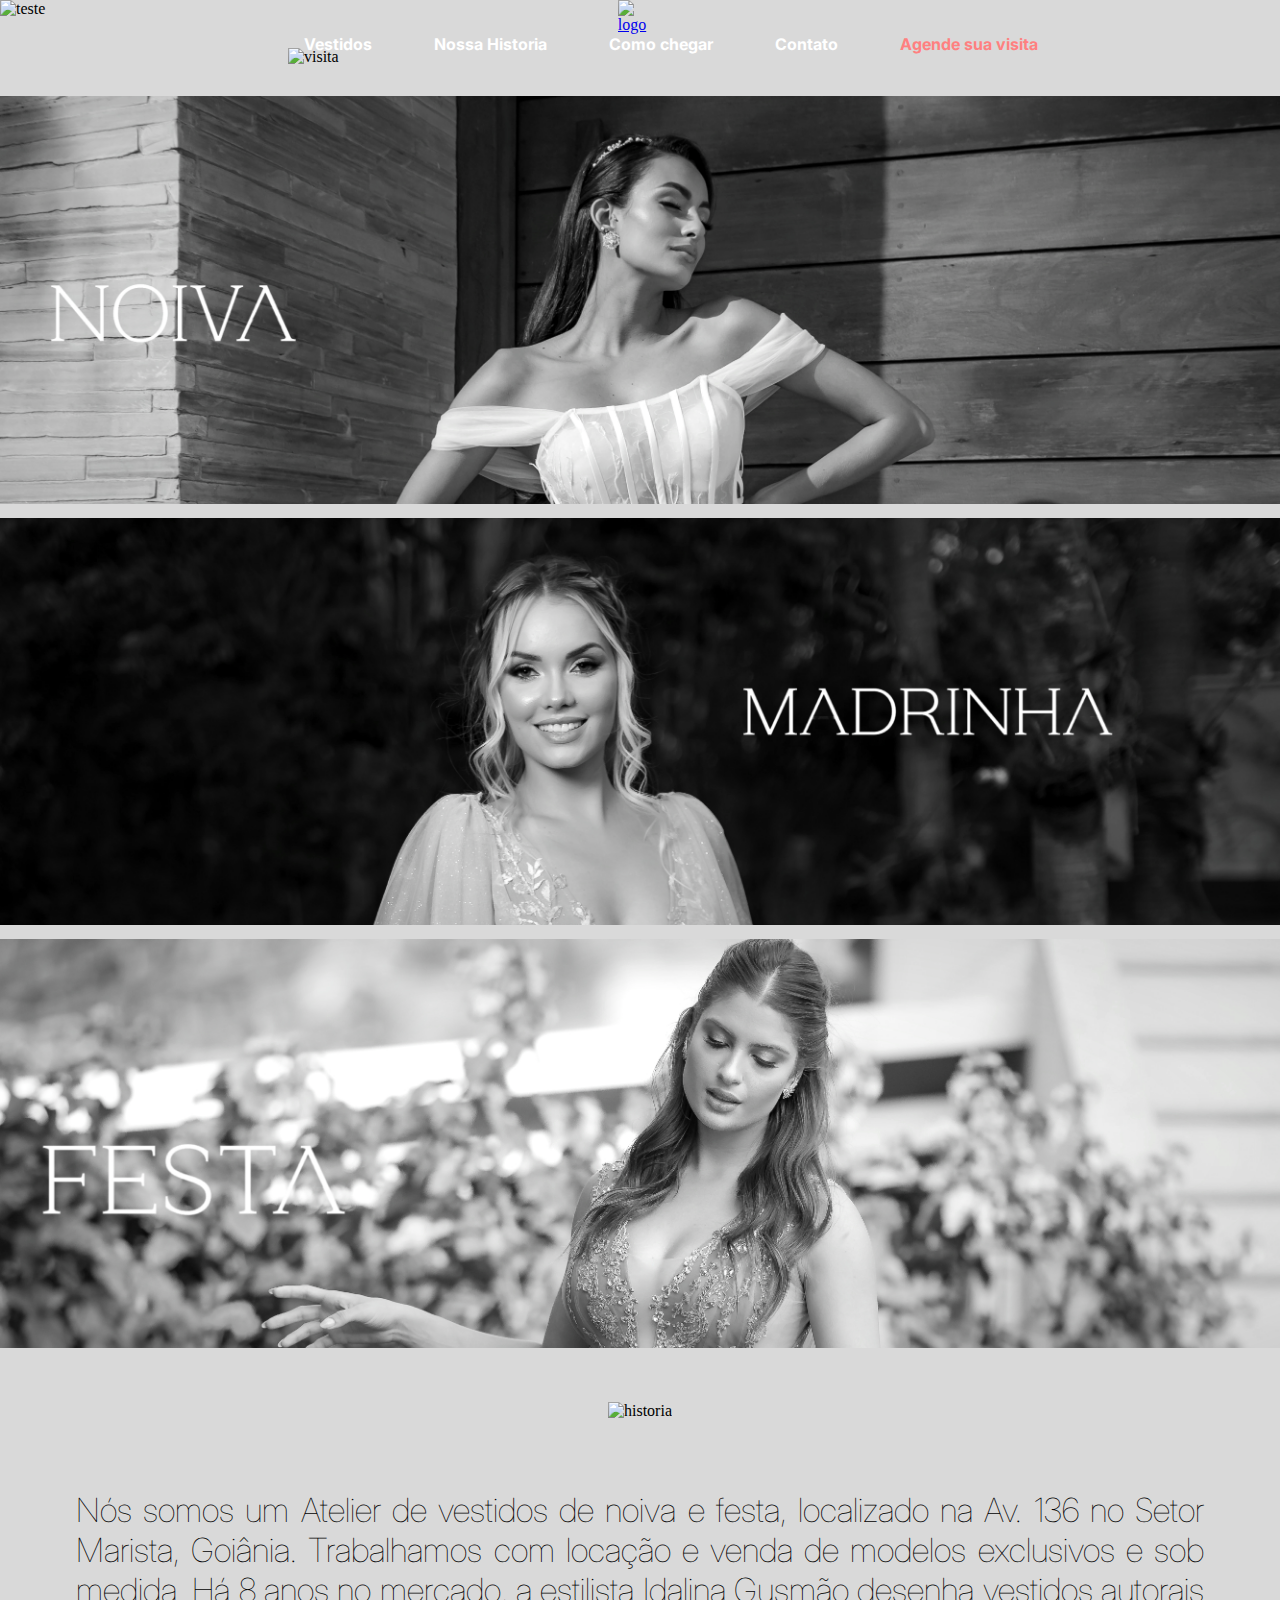
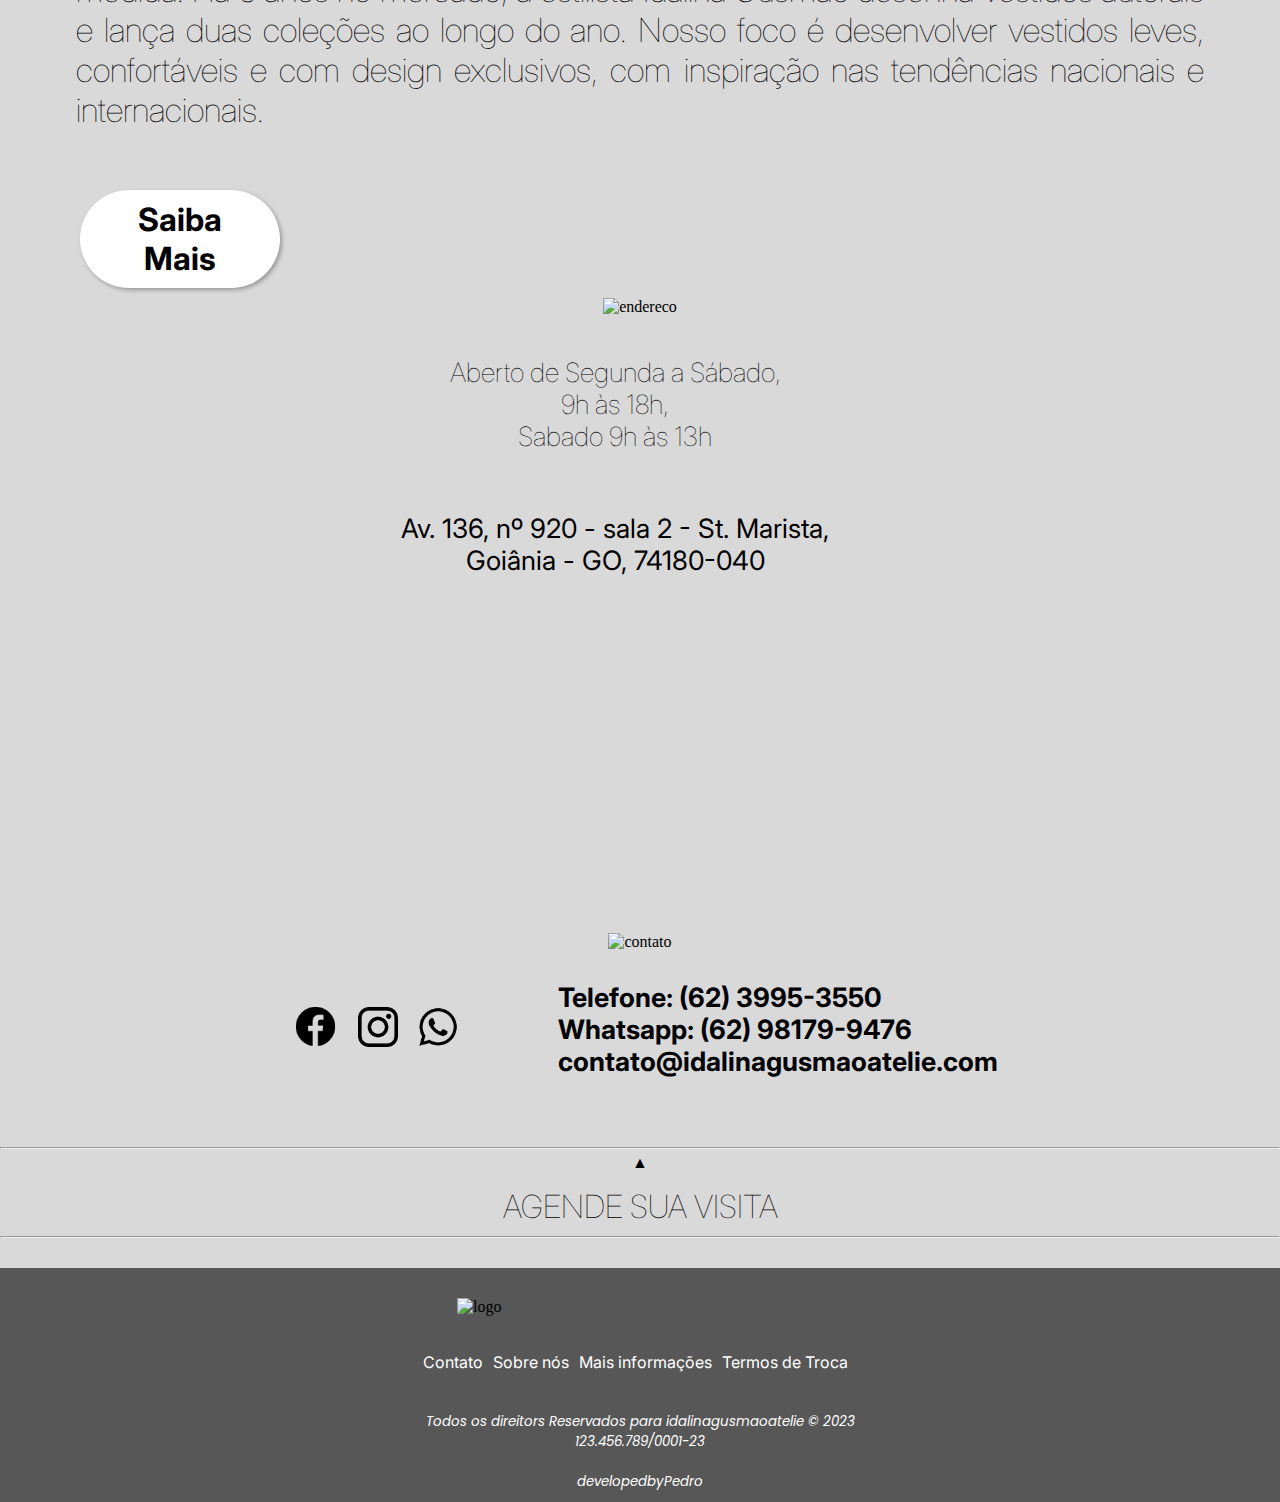
==== index.html @ 59a1d62b "1.0" ====
<!DOCTYPE html>
<html lang="en">
<head>
    <meta charset="UTF-8">
    <meta http-equiv="X-UA-Compatible" content="IE=edge">
    <meta name="viewport" content="width=device-width, initial-scale=1.0">
    <title>Idalina Gusmão</title>
    <link rel="stylesheet" href="./Css/style.css">
    <link rel="stylesheet" href="./Css/@media.css">
    <link rel="website icon" type='png' href="./Midia/logo-final.png">
    <link rel="preconnect" href="https://fonts.googleapis.com">
    <link rel="preconnect" href="https://fonts.gstatic.com" crossorigin>
    <link href="https://fonts.googleapis.com/css2?family=Inter:wght@100;200;300&display=swap" rel="stylesheet">
    <link rel="preconnect" href="https://fonts.googleapis.com">
    <link rel="preconnect" href="https://fonts.gstatic.com" crossorigin>
    <link href="https://fonts.googleapis.com/css2?family=Poppins:wght@200&display=swap" rel="stylesheet">
</head>
<body>
    <header>
        <div class="logo">
            <a href="./index.html"><img src="https://firebasestorage.googleapis.com/v0/b/landigpage---mariana.appspot.com/o/Logo%20png%20.png?alt=media&token=64ac3ed8-053e-4aa8-b858-3b36298d6cd7" alt="logo"></a>
        </div>

        <ul class="itens-header">
            <li><a href="#sec-noiva">Vestidos</a></li>
            <li><a href="#nossa-historia">Nossa Historia</a></li>
            <li><a href="#como-chegar">Como chegar</a></li>
            <li><a href="#contato">Contato</a></li>
            <li><a href="./Pages/Contato/contato.html" id="vermelho">Agende sua visita</a></li>
        </ul>
    </header>

    <section class="img-h1">
        <img src="https://firebasestorage.googleapis.com/v0/b/mari-4cfa4.appspot.com/o/capa1%20(1).JPG?alt=media&token=ae46974e-e9ce-49a2-8555-4214a57f11f6" alt="teste">
    </section>

    <section class="sec-2" id="sec-noiva">
        <img src="https://firebasestorage.googleapis.com/v0/b/landigpage---mariana.appspot.com/o/Agende%20sua%20visita%20.png?alt=media&token=8d0a3915-f864-47c2-ab5f-2f12e7dbf3a6" alt="visita">
    </section>

    <section class="sec-noiva" >
        <a href="./Pages/Noiva/noiva.html"><img src="./Midia/noivateste (1).jpg" id="id-noiva" class = 'img-noiva' alt="noiva"></a>
    </section>
    
    <section class="sec-madrinha">
        <a href="./Pages/Madrinha-Festa/madrinha-festa.html"><img src="./Midia/madrinhateste1.0.jpg" alt="madrinha"></a>
    </section>

    <section class="sec-festa">
        <a href="./Pages/Sob_Medida/sob_medida.html"><img src="./Midia/festateste1.0.jpg" alt="festa"></a>
    </section>

    
    <div class="img-nossa-hist">
        <img src="https://firebasestorage.googleapis.com/v0/b/landigpage---mariana.appspot.com/o/Nossa%20historia.png?alt=media&token=50d4d179-d5a1-401f-8b73-000112bda9fb" alt="historia">
    </div>

    <section class="sec-historia" id="nossa-historia">

        <h1 id="h1-historia">
            Nós somos um Atelier de vestidos de noiva e festa, localizado na Av. 136 no Setor Marista, Goiânia. Trabalhamos com locação e venda de modelos exclusivos e sob medida. Há 8 anos no mercado, a estilista Idalina Gusmão desenha vestidos autorais e lança duas coleções ao longo do ano. Nosso foco é desenvolver vestidos leves, confortáveis e com design exclusivos, com inspiração nas tendências nacionais e internacionais. 
        </h1>

        <div class="btn-teste">
            <a href="./Pages/Historia/historia.html"><h1 id="btn-saibamais">Saiba Mais</h1></a>
        </div>
    </section>
    
    <div class="sec-enderecoimg">
        <img src="https://firebasestorage.googleapis.com/v0/b/landigpage---mariana.appspot.com/o/endere%C3%A7o.png?alt=media&token=e4b16124-6b33-4825-8465-735061131159" alt="endereco">
    </div>

    <section class="sec-endereco" id="como-chegar">    
        <h1>
            Aberto de Segunda a Sábado, <br>
                    9h às 18h, <br>
                    Sabado 9h às 13h
        </h1>

        <div id="sec-bold-endereco">    
            <h1>
                Av. 136, nº 920 - sala 2 - St. Marista,<br> Goiânia - GO, 74180-040 <br>
            </h1>
        </div>

        <iframe src="https://www.google.com/maps/embed?pb=!1m18!1m12!1m3!1d3821.5851851578705!2d-49.2547226!3d-16.6976287!2m3!1f0!2f0!3f0!3m2!1i1024!2i768!4f13.1!3m3!1m2!1s0x935ef1121e0916c9%3A0xbcfdcfbf75eb95b1!2sAv.%20136%2C%20920%20-%20St.%20Sul%2C%20Goi%C3%A2nia%20-%20GO%2C%2074175-120!5e0!3m2!1spt-BR!2sbr!4v1682913715840!5m2!1spt-BR!2sbr" width="90%" height="250" style="border:0;" allowfullscreen="" loading="lazy" referrerpolicy="no-referrer-when-downgrade"></iframe>
        
    </section>

    <div class="img-contato">
        <img src="https://firebasestorage.googleapis.com/v0/b/landigpage---mariana.appspot.com/o/Contato%20.png?alt=media&token=4f8ce444-503f-4c36-9576-263f1bed1537" alt="contato">
    </div>

    <section class="sec-contato" id="contato">    
        <div class="rede-social">
          <a href="https://www.facebook.com/profile.php?id=100067113795160"><img src="./Midia/face.png" alt="facebook" id="face"></a>
          <a href="https://www.instagram.com/idalinagusmaoatelier/"><img src="./Midia/instalogo.png" alt="instagram" id="insta"></a>
          <a href="https://api.whatsapp.com/send/?phone=5562983133550&text=Ol%C3%A1%2C+vim+pelo+link+do+Instagram+e+gostaria+de+informa%C3%A7%C3%B5es+&type=phone_number&app_absent=0"><img src="./Midia/zapzap.png" alt="zap" id="zap"></a>
        </div>

        <div class="h1-contato">
          <h1>
            Telefone: (62) 3995-3550 <br> 
            Whatsapp: (62) 98179-9476 <br>
            contato@idalinagusmaoatelie.com
          </h1>
        </div>
      </section>

    <section class="sec-2" id="visita-final-page">
        <!--<img src="./Midia/agende-sua-visita.png" alt="visita"> -->
    </section>

    <div id="divisao-footer">
        <hr>  
        <a href="./index.html"><span id="teste1">&#9650;</span></a>
        <a href="./Pages/Visita/visita.html"><h1 id="teste123">AGENDE SUA VISITA</h1></a>
        <hr>
    </div>
    
    <footer>
        <div class="img-footer">
            <img src="https://firebasestorage.googleapis.com/v0/b/landigpage---mariana.appspot.com/o/Logo%20png%20.png?alt=media&token=64ac3ed8-053e-4aa8-b858-3b36298d6cd7" id="logo-footer" alt="logo">
        </div>

        <div class="footer-info">
            <ul>
                <li><a href="#">Contato</a></li> <br>
                <li><a href="#">Sobre nós</a></li> <br>
                <li><a href="#">Mais informações</a></li> <br>
                <li><a href="#">Termos de Troca</a></li> <br>
            </ul>
        </div>

        <div class="developed">
            <p>Todos os direitors Reservados para idalinagusmaoatelie <span>&#169 2023</span> <br> 123.456.789/0001-23</p>
            <p>developedbyPedro</p>
        </div>

    </footer>

    <script src="app.js"></script>

</body>
</html>
---- Css/style.css ----
*{
    padding: 0;
    margin: 0;
    box-sizing: border-box;
  }
  
  .hide-on-scroll {
    display: block;
  }
  
  html {
    scroll-behavior: smooth;
  }
  
  body {
    position: relative; /* define posição relativa para o body */
    background-color: #D9D9D9;
  }
  
  header {
    position: absolute;
    top: 0;
    left: 0;
    right: 0;
  }
  
  header .itens-header {
    display: flex;
    flex-direction: row;
    flex-wrap: wrap;
    justify-content: center;
    align-items: center;
    width: 100%;
    max-width: 1200px; /* definindo a largura máxima */
    margin: 0 auto; /* centralizando horizontalmente */
  }
  
  header .itens-header li {
    padding-left: 50px;
    list-style: none;
  
  }
    
  header .itens-header li a {
    padding-left: 12px;
    text-decoration: none;
    font-size: 12pt;
    font-family: 'inter';
    font-weight: bold;
    color: white;
    transition: 1s ease-in-out;
  }
  
  header .itens-header li a:hover{ 
    font-size: 13pt;
    position: relative;
  }
  
  header .itens-header li #vermelho{
    color: #FF8080;
  }
  
  header .logo img{ 
    max-width: 85%;
  }
  
  header .logo,
  header .itens-header {
    display: flex;
    justify-content: center;
    align-items: center;
  }
  
  .img-h1{ 
      display: flex;
      flex-direction: column;
      justify-content: center;
  }
  
  .img-h1 img{
    max-width: 100%;
  }
  
  .sec-2 { 
    padding: 30px 0px 30px 0px;
    display: flex;
    justify-content: center;
  }
  
  .sec-2 img{
      width: 55%;
  }
  
  .sec-noiva{ 
      display: flex;
      justify-content: center;
  }
  
  .sec-noiva img{ 
      width: 100%;    
  }
  
  .sec-madrinha{ 
      display: flex;
      justify-content: center;
      align-items: center;
      flex-direction: column;
      padding-top: 10px;
  }
  
  .sec-madrinha img{ 
      width: 100%;
  }
  
  .sec-festa{
    display: flex;
    justify-content: center;
    padding-top: 10px;
  }
  
  .sec-festa img{ 
    width: 100%;
    
  }
  
  .linha-lateral {
    border: 5px solid black; 
    width: 100%; 
  }
  
  .sec-historia{ 
    padding: 10px;
  }
  
  .img-nossa-hist{ 
    display: flex;
    justify-content: center;
    padding-top: 50px;
  }
  
  .img-nossa-hist img{ 
    max-width: 55%;
  }
  
  .sec-historia #h1-historia{ 
    padding: 60px 66px;
    font-family: 'inter';
    font-weight: lighter;
    font-size: 25pt;
    color: black;
    text-align: justify;
  }
  
  .sec-historia .btn-teste { 
    padding-left: 70px;
  }
  
  .sec-historia .btn-teste #btn-saibamais{
    background-color: white;
    text-align: center;
    border-radius: 50px;
    padding: 10px 30px;
    box-shadow: 2px 2px 4px rgba(0, 0, 0, 0.3);
    transition: all 0.2s ease-in-out;
    width: 200px;
  }
  
  .sec-historia .btn-teste #btn-saibamais:hover {
    transform: translateY(-5px);
    box-shadow: 3px 3px 5px rgba(0, 0, 0, 0.5);
  }
  
  .sec-historia .btn-teste a{ 
    text-decoration: none;
    font-size: 12pt;
    color: black;
    font-family: 'inter';
    font-weight: bold;
  }
  
  .sec-endereco{ 
    padding-left: 100px;
  }
  
  .sec-enderecoimg { 
    display: flex;
    justify-content: center;
    align-items: center;
    padding-bottom: 30px;
  }
  
  .sec-enderecoimg img{ 
    max-width: 55%;
  }
  
  .sec-endereco h1{ 
    padding-top: 10px;
    padding-right: 150px;
    padding-bottom: 50px;
    font-family: 'inter';
    font-weight: lighter;
    font-size: 20pt;
    text-align: center;
  }
  
  .sec-endereco #sec-bold-endereco{ 
    padding-bottom: 5px;
    font-weight: bold;
  }
  
  .sec-endereco .sec-iframe{ 
    transform: translate(-50%, -50%);
    float: right;
    right: 100%;
    max-height: 100%;
    padding-bottom: 400px;
    display:flexbox;
  }
  
  .sec-contato {
    display: flex;
    justify-content: center;
    align-items: center;
    margin-top: 30px;
    margin-bottom: 5px;
    flex-wrap: wrap;
  }
  
  .img-contato{ 
    display: flex;
    justify-content: center;
    padding-top: 48px;
  }
  
  .img-contato img {
    max-width: 55%;
  }
  
  .rede-social{ 
    display: flex;
    flex-direction: row;
    justify-content: left;
    align-items: center;
    max-width: 40%;
    max-height: 50%;
  }
  
  .rede-social #insta { 
    max-width: 60px;
    max-height: 60px;
    padding-left: 20px;
  }
  
  .rede-social #zap { 
    max-width: 60px;
    max-height: 60px;
    padding-left: 20px;
  }
  
  .rede-social #face { 
    max-width: 65px;
    max-height: 65px;
    padding-left: 20px;
  }
  
  .h1-contato{ 
    padding-right: 10px;
    display: flex;
    justify-content: end;
  }
  
  .h1-contato h1{ 
    font-family: 'inter', regular;
    font-size: 20pt;
    padding-left: 100px;
  }
  
  .sec-2 #visita-final-page{ 
    padding-bottom: 30px;
  }
  
  #divisao-footer {
    padding: 5px 0px 30px 0px;
  }
  
  #divisao-footer hr{
    height: 2px;
    background-color: black;
  }
  
  #divisao-footer a{
    text-decoration: none;
    color: black;
  }
  
  #divisao-footer #teste1{
    display: flex;
    justify-content: center;
    padding: 5px 0px 5px 0px;
  }
  
  #teste123{ 
    padding: 10px 0px 10px 0px;
    font-family: 'inter';
    font-weight: lighter;
    text-align: center;
  }
  
  footer{ 
    background-color: #575757;
    width: 100%;
    height: 100%;
  }
  
  footer .img-footer{ 
    display: flex;
    flex-direction: row;
    justify-content: center;
    padding: 30px;
    max-height: 100%;
  }
  
  footer .img-footer img { 
    width: 30%;
    height: 30%;
  } 
  
  footer .footer-info ul {
    display: flex;
    flex-direction: row;
    padding: 6px 0px 30px 0px;
    justify-content: center;
    align-items: center;
  }
  
  footer .footer-info ul li{ 
    list-style: none;
    margin-right: 10px;
  }
  
  footer .footer-info ul li a{
    text-decoration: none;
    font-family: 'inter';
    color: white;
  }
  
  footer .developed p{ 
    font-family: 'poppins';
    font-size: 10pt;
    color: white;
    font-style: italic;
    text-align: center;
    padding: 10px 0px 10px;
  }
---- Css/@media.css ----
@media (max-device-width: 680px) {
    header .itens-header {
      flex-wrap: wrap;
      justify-content: center;
      align-items: center;
    }
  
    header .itens-header li {
      padding-left: 20px;
    }
  
    header .logo img {
      max-width: 70%;
    }
  
    .img-h1 img {
      max-width: 100%;
    }

    .sec-2 img {
      width: 80%;
    }
  
    .sec-noiva img {
      width: 100%;
    }
  
    .sec-madrinha img {
      width: 100%;
    }
  
    .sec-festa img {
      width: 100%;
    }
  
    .img-nossa-hist img {
      max-width: 80%;
    }
  
    .img-nossa-hist{ 
        padding-bottom: 5px;
    }

    .sec-historia #h1-historia {
      padding: 1px 20px 20px 10px;
      font-size: 14pt;
    }
  
    .sec-historia .btn-teste {
        max-width: 40%;
        max-height: 40%;;
        padding-left: 0px;
        display: flex;
        justify-content: center;
    }

    .sec-historia .btn-teste h1 { 
        font-size: 10pt;
    }
  
    .sec-historia .btn-teste #btn-saibamais {
      padding: 8px 20px;
      width: auto;
    }
  
    .sec-historia .btn-teste a {
      font-size: 10pt;
    }
  
    .sec-endereco {
      padding-left: 30px;
    }
  
    .sec-enderecoimg{ 
        padding-top: 20px;
    }

    .sec-enderecoimg img {
      max-width: 80%;
    }
  
    .sec-endereco h1 {
      padding-right: 30px;
      padding-bottom: 30px;
      font-size: 16pt;
    }
  
    .sec-endereco .sec-iframe {
      padding-bottom: 200px;
    }
  
    .img-contato img {
      max-width: 80%;
    }
  
    .rede-social {
      max-width: 100%;
      justify-content: center;
    }
  
    .h1-contato h1 {
      padding: 15px;
      font-size: 15pt;
    }
  
    #divisao-footer{ 
        padding-bottom: 30px;
    }

    .footer-info ul {
      padding: 6px 20px 30px 20px;
    }
  }
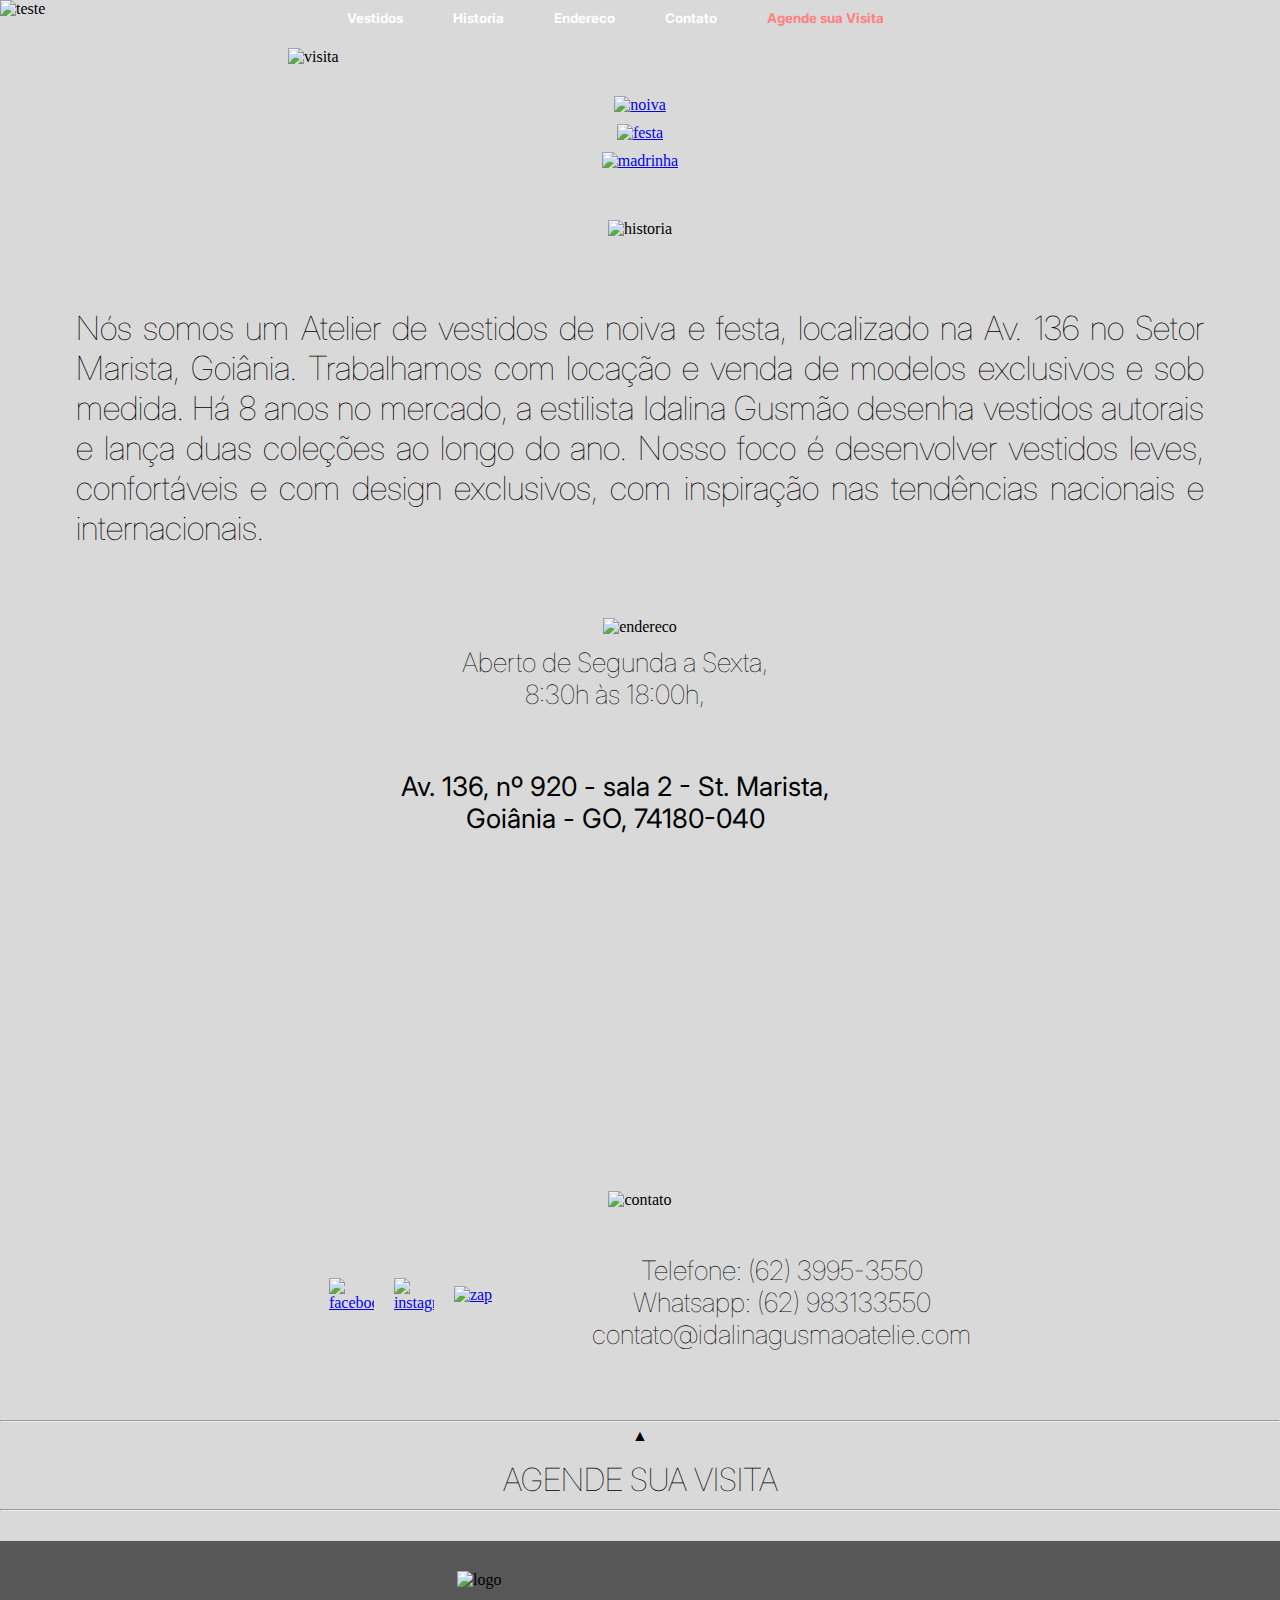
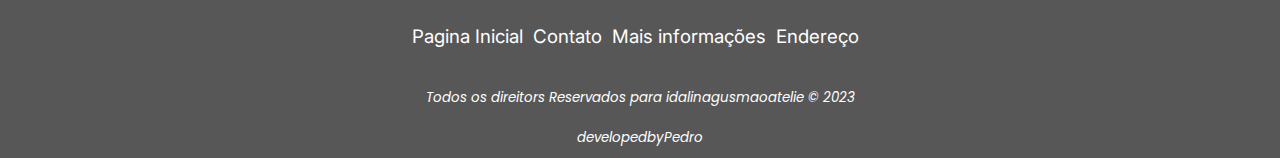
==== commit de7c3bec: "last-update" ====
--- a/index.html
+++ b/index.html
@@ -4,55 +4,71 @@
     <meta charset="UTF-8">
     <meta http-equiv="X-UA-Compatible" content="IE=edge">
     <meta name="viewport" content="width=device-width, initial-scale=1.0">
-    <title>Idalina Gusmão</title>
+    <title>Idalina Gusmão Atelier</title>
     <link rel="stylesheet" href="./Css/style.css">
     <link rel="stylesheet" href="./Css/@media.css">
-    <link rel="website icon" type='png' href="./Midia/logo-final.png">
+    <link rel="website icon" type='png' href="https://firebasestorage.googleapis.com/v0/b/landigpage---mariana.appspot.com/o/Capas%20final%2Flogo%20menor.png?alt=media&token=10419c27-1467-4185-9209-5f1d691a7d91">
     <link rel="preconnect" href="https://fonts.googleapis.com">
     <link rel="preconnect" href="https://fonts.gstatic.com" crossorigin>
     <link href="https://fonts.googleapis.com/css2?family=Inter:wght@100;200;300&display=swap" rel="stylesheet">
     <link rel="preconnect" href="https://fonts.googleapis.com">
     <link rel="preconnect" href="https://fonts.gstatic.com" crossorigin>
     <link href="https://fonts.googleapis.com/css2?family=Poppins:wght@200&display=swap" rel="stylesheet">
+    <script async src="https://www.googletagmanager.com/gtag/js?id=AW-11227749999">
+    </script>
+    <script>
+      window.dataLayer = window.dataLayer || [];
+      function gtag(){dataLayer.push(arguments);}
+      gtag('js', new Date());
+    
+      gtag('config', 'AW-11227749999');
+    </script>
 </head>
 <body>
     <header>
-        <div class="logo">
-            <a href="./index.html"><img src="https://firebasestorage.googleapis.com/v0/b/landigpage---mariana.appspot.com/o/Logo%20png%20.png?alt=media&token=64ac3ed8-053e-4aa8-b858-3b36298d6cd7" alt="logo"></a>
-        </div>
+        <nav id="nav">
+            <div id="btn-mobile">
+                <a href="#" id="btn-mb"><img src="https://idalinagusmaoatelier.com/imagens/import/importar/menu.png" loading="lazy" alt="img"></a>
+            </div>
 
-        <ul class="itens-header">
-            <li><a href="#sec-noiva">Vestidos</a></li>
-            <li><a href="#nossa-historia">Nossa Historia</a></li>
-            <li><a href="#como-chegar">Como chegar</a></li>
-            <li><a href="#contato">Contato</a></li>
-            <li><a href="./Pages/Contato/contato.html" id="vermelho">Agende sua visita</a></li>
-        </ul>
+            <div class="logo">
+                <img src="https://idalinagusmaoatelier.com/imagens/Page-final/Page-final/logo" loading="lazy"  alt="">
+            </div>
+
+            <div class="header-itens">
+                <ul id="menu" class="desaparecer">
+                    <a href="#sec-noiva" class="fechar"><li>Vestidos</li></a>
+                    <a href="#nossa-historia" class="fechar"><li>Historia</li></a>
+                    <a href="#como-chegar" class="fechar"><li>Endereco</li></a>
+                    <a href="#contato" class="fechar"><li>Contato</li></a>
+                    <a href="https://wa.me/5562983133550?text=Ol%C3%A1%2C+vim+direcionado+pelo+site+e+gostaria+de+informa%C3%A7%C3%B5es+sobre+os+vestidos%21%E2%9C%A8 " class="fechar" ><li id="vermelho">Agende sua Visita</li></a>
+                </ul>                
+            </div>
+        </nav>
     </header>
 
     <section class="img-h1">
-        <img src="https://firebasestorage.googleapis.com/v0/b/mari-4cfa4.appspot.com/o/capa1%20(1).JPG?alt=media&token=ae46974e-e9ce-49a2-8555-4214a57f11f6" alt="teste">
+        <img src="https://idalinagusmaoatelier.com/imagens/import/importar/capafinal.JPG" loading="lazy" alt="teste">
     </section>
 
     <section class="sec-2" id="sec-noiva">
-        <img src="https://firebasestorage.googleapis.com/v0/b/landigpage---mariana.appspot.com/o/Agende%20sua%20visita%20.png?alt=media&token=8d0a3915-f864-47c2-ab5f-2f12e7dbf3a6" alt="visita">
+        <img src="https://idalinagusmaoatelier.com/imagens/import/importar/horario.png" loading="lazy" alt="visita">
     </section>
 
     <section class="sec-noiva" >
-        <a href="./Pages/Noiva/noiva.html"><img src="./Midia/noivateste (1).jpg" id="id-noiva" class = 'img-noiva' alt="noiva"></a>
+        <a href="./Pages/Noiva/noiva.html"><img src="https://idalinagusmaoatelier.com/imagens/Page-final/Page-final/Noiva-final.png" loading="lazy" id="id-noiva" class = 'img-noiva' alt="noiva"></a>
     </section>
     
-    <section class="sec-madrinha">
-        <a href="./Pages/Madrinha-Festa/madrinha-festa.html"><img src="./Midia/madrinhateste1.0.jpg" alt="madrinha"></a>
+    <section class="sec-festa">
+        <a href="./Pages/Madrinha-Festa/madrinha-festa.html"><img src="https://idalinagusmaoatelier.com/imagens/Page-final/Page-final/Festa-final.png" loading="lazy" alt="festa"></a>
     </section>
 
-    <section class="sec-festa">
-        <a href="./Pages/Sob_Medida/sob_medida.html"><img src="./Midia/festateste1.0.jpg" alt="festa"></a>
+    <section class="sec-madrinha">
+        <a href="./Pages/Sob-Medida/sobmedida.html"><img src="https://idalinagusmaoatelier.com/imagens/Page-final/Page-final/Sobmedida-final1.png" loading="lazy" alt="madrinha"></a>
     </section>
-
     
     <div class="img-nossa-hist">
-        <img src="https://firebasestorage.googleapis.com/v0/b/landigpage---mariana.appspot.com/o/Nossa%20historia.png?alt=media&token=50d4d179-d5a1-401f-8b73-000112bda9fb" alt="historia">
+        <img src="https://idalinagusmaoatelier.com/imagens/import/importar/historia.png" loading="lazy" alt="historia">
     </div>
 
     <section class="sec-historia" id="nossa-historia">
@@ -60,21 +76,16 @@
         <h1 id="h1-historia">
             Nós somos um Atelier de vestidos de noiva e festa, localizado na Av. 136 no Setor Marista, Goiânia. Trabalhamos com locação e venda de modelos exclusivos e sob medida. Há 8 anos no mercado, a estilista Idalina Gusmão desenha vestidos autorais e lança duas coleções ao longo do ano. Nosso foco é desenvolver vestidos leves, confortáveis e com design exclusivos, com inspiração nas tendências nacionais e internacionais. 
         </h1>
-
-        <div class="btn-teste">
-            <a href="./Pages/Historia/historia.html"><h1 id="btn-saibamais">Saiba Mais</h1></a>
-        </div>
     </section>
     
     <div class="sec-enderecoimg">
-        <img src="https://firebasestorage.googleapis.com/v0/b/landigpage---mariana.appspot.com/o/endere%C3%A7o.png?alt=media&token=e4b16124-6b33-4825-8465-735061131159" alt="endereco">
+        <img src="https://idalinagusmaoatelier.com/imagens/import/importar/endereco.png" loading="lazy" alt="endereco">
     </div>
 
     <section class="sec-endereco" id="como-chegar">    
         <h1>
-            Aberto de Segunda a Sábado, <br>
-                    9h às 18h, <br>
-                    Sabado 9h às 13h
+            Aberto de Segunda a Sexta, <br>
+                    8:30h às 18:00h, <br>
         </h1>
 
         <div id="sec-bold-endereco">    
@@ -88,20 +99,20 @@
     </section>
 
     <div class="img-contato">
-        <img src="https://firebasestorage.googleapis.com/v0/b/landigpage---mariana.appspot.com/o/Contato%20.png?alt=media&token=4f8ce444-503f-4c36-9576-263f1bed1537" alt="contato">
+        <img src="https://idalinagusmaoatelier.com/imagens/import/importar/contato.png" alt="contato">
     </div>
 
     <section class="sec-contato" id="contato">    
         <div class="rede-social">
-          <a href="https://www.facebook.com/profile.php?id=100067113795160"><img src="./Midia/face.png" alt="facebook" id="face"></a>
-          <a href="https://www.instagram.com/idalinagusmaoatelier/"><img src="./Midia/instalogo.png" alt="instagram" id="insta"></a>
-          <a href="https://api.whatsapp.com/send/?phone=5562983133550&text=Ol%C3%A1%2C+vim+pelo+link+do+Instagram+e+gostaria+de+informa%C3%A7%C3%B5es+&type=phone_number&app_absent=0"><img src="./Midia/zapzap.png" alt="zap" id="zap"></a>
+          <a href="https://www.facebook.com/profile.php?id=100067113795160"><img src="https://idalinagusmaoatelier.com/imagens/import/importar/face.png" loading="lazy" alt="facebook" id="face"></a>
+          <a href="https://www.instagram.com/idalinagusmaoatelier/"><img src="https://idalinagusmaoatelier.com/imagens/import/importar/instalogo.png" loading="lazy" alt="instagram" id="insta"></a>
+          <a href="https://wa.me/5562983133550?text=Ol%C3%A1%2C+vim+direcionado+pelo+site+e+gostaria+de+informa%C3%A7%C3%B5es+sobre+os+vestidos%21%E2%9C%A8 "><img src="https://idalinagusmaoatelier.com/imagens/import/importar/zapzap.png" loading="lazy" alt="zap" id="zap"></a>
         </div>
 
         <div class="h1-contato">
           <h1>
             Telefone: (62) 3995-3550 <br> 
-            Whatsapp: (62) 98179-9476 <br>
+            Whatsapp: (62) 983133550 <br>
             contato@idalinagusmaoatelie.com
           </h1>
         </div>
@@ -114,26 +125,27 @@
     <div id="divisao-footer">
         <hr>  
         <a href="./index.html"><span id="teste1">&#9650;</span></a>
-        <a href="./Pages/Visita/visita.html"><h1 id="teste123">AGENDE SUA VISITA</h1></a>
+        <a href="https://wa.me/5562983133550?text=Ol%C3%A1%2C+vim+direcionado+pelo+site+e+gostaria+de+informa%C3%A7%C3%B5es+sobre+os+vestidos%21%E2%9C%A8 "><h1 id="teste123">AGENDE SUA VISITA</h1></a>
         <hr>
     </div>
     
     <footer>
         <div class="img-footer">
-            <img src="https://firebasestorage.googleapis.com/v0/b/landigpage---mariana.appspot.com/o/Logo%20png%20.png?alt=media&token=64ac3ed8-053e-4aa8-b858-3b36298d6cd7" id="logo-footer" alt="logo">
+            <img src="https://idalinagusmaoatelier.com/imagens/Page-final/Page-final/logo" loading="la" id="logo-footer" alt="logo">
         </div>
 
         <div class="footer-info">
             <ul>
-                <li><a href="#">Contato</a></li> <br>
-                <li><a href="#">Sobre nós</a></li> <br>
-                <li><a href="#">Mais informações</a></li> <br>
-                <li><a href="#">Termos de Troca</a></li> <br>
+                <li><a href="#">Pagina Inicial</a></li> 
+                <li><a href="#">Contato</a></li> 
+                <li><a href="https://wa.me/5562983133550?text=Ol%C3%A1%2C+vim+direcionado+pelo+site+e+gostaria+de+informa%C3%A7%C3%B5es+sobre+os+vestidos%21%E2%9C%A8 ">Mais informações</a></li> 
+                <li><a href="#">Endereço</a></li>
+                
             </ul>
         </div>
 
         <div class="developed">
-            <p>Todos os direitors Reservados para idalinagusmaoatelie <span>&#169 2023</span> <br> 123.456.789/0001-23</p>
+            <p>Todos os direitors Reservados para idalinagusmaoatelie <span>&#169 2023</span> <br></p>
             <p>developedbyPedro</p>
         </div>
 
--- a/Css/style.css
+++ b/Css/style.css
@@ -7,70 +7,69 @@
   .hide-on-scroll {
     display: block;
   }
-  
+
   html {
     scroll-behavior: smooth;
   }
-  
+
   body {
     position: relative; /* define posição relativa para o body */
     background-color: #D9D9D9;
   }
   
-  header {
+  header{ 
     position: absolute;
     top: 0;
+    right: 0;
     left: 0;
-    right: 0;
-  }
-  
-  header .itens-header {
+  }
+
+  header nav .logo{ 
+    display: flex;
+    justify-content: center;
+  }
+
+  header nav .logo img{ 
+    width: 30%;
+  }
+
+  header nav #btn-mobile{ 
+    display: none;
+    justify-content: end;
+    padding: 10px 100px;
+  }
+  
+  header nav .header-itens{
+    padding: 10px 0px 10px 0px;
+  }
+
+  header nav .header-itens ul{ 
     display: flex;
     flex-direction: row;
-    flex-wrap: wrap;
-    justify-content: center;
-    align-items: center;
-    width: 100%;
-    max-width: 1200px; /* definindo a largura máxima */
-    margin: 0 auto; /* centralizando horizontalmente */
-  }
-  
-  header .itens-header li {
-    padding-left: 50px;
     list-style: none;
-  
-  }
-    
-  header .itens-header li a {
-    padding-left: 12px;
+    justify-content: center;
+    align-items: center;
+  }
+
+  header nav .header-itens a{ 
     text-decoration: none;
-    font-size: 12pt;
+    padding-right: 50px;
+    font-size: 10pt;
     font-family: 'inter';
     font-weight: bold;
     color: white;
     transition: 1s ease-in-out;
   }
-  
-  header .itens-header li a:hover{ 
+
+  header nav .header-itens ul a:hover{ 
     font-size: 13pt;
     position: relative;
   }
-  
-  header .itens-header li #vermelho{
+
+  header .header-itens ul #vermelho{
     color: #FF8080;
   }
-  
-  header .logo img{ 
-    max-width: 85%;
-  }
-  
-  header .logo,
-  header .itens-header {
-    display: flex;
-    justify-content: center;
-    align-items: center;
-  }
-  
+
   .img-h1{ 
       display: flex;
       flex-direction: column;
@@ -151,33 +150,7 @@
     text-align: justify;
   }
   
-  .sec-historia .btn-teste { 
-    padding-left: 70px;
-  }
-  
-  .sec-historia .btn-teste #btn-saibamais{
-    background-color: white;
-    text-align: center;
-    border-radius: 50px;
-    padding: 10px 30px;
-    box-shadow: 2px 2px 4px rgba(0, 0, 0, 0.3);
-    transition: all 0.2s ease-in-out;
-    width: 200px;
-  }
-  
-  .sec-historia .btn-teste #btn-saibamais:hover {
-    transform: translateY(-5px);
-    box-shadow: 3px 3px 5px rgba(0, 0, 0, 0.5);
-  }
-  
-  .sec-historia .btn-teste a{ 
-    text-decoration: none;
-    font-size: 12pt;
-    color: black;
-    font-family: 'inter';
-    font-weight: bold;
-  }
-  
+
   .sec-endereco{ 
     padding-left: 100px;
   }
@@ -186,7 +159,7 @@
     display: flex;
     justify-content: center;
     align-items: center;
-    padding-bottom: 30px;
+    padding-bottom: 0px;
   }
   
   .sec-enderecoimg img{ 
@@ -264,15 +237,15 @@
   }
   
   .h1-contato{ 
-    padding-right: 10px;
-    display: flex;
-    justify-content: end;
+    padding-left: 100px;
+    padding-top: 15px;
+    text-align: center;
   }
   
   .h1-contato h1{ 
-    font-family: 'inter', regular;
+    font-family: 'inter';
+    font-weight: lighter;
     font-size: 20pt;
-    padding-left: 100px;
   }
   
   .sec-2 #visita-final-page{ 
@@ -342,6 +315,7 @@
     text-decoration: none;
     font-family: 'inter';
     color: white;
+    font-size: 14pt;
   }
   
   footer .developed p{ 
--- a/Css/@media.css
+++ b/Css/@media.css
@@ -1,113 +1,175 @@
 @media (max-device-width: 680px) {
-    header .itens-header {
-      flex-wrap: wrap;
-      justify-content: center;
-      align-items: center;
-    }
+  *{
+    margin: 0;
+    padding: 0;
+    box-sizing: border-box;
+    overflow-x: hidden;
+  }  
+
+  header {
+    position: absolute;
+    top: 0;
+    right: 0;
+    left: 0;
+    height: 240px;
+    overflow-y: hidden;
+  }
+
+  header nav .logo{
+    display: flex;
+    padding-top: 38px;
+  }
+
+  header nav .logo img{ 
+    width: 300px;
+  }
+
+  header nav #btn-mobile {
+    display: flex;
+    justify-content: end;
+    align-items: end;
+    z-index: 1000;
+    padding-left: 340px;
+    position: absolute;
+  }
+
+  header nav #btn-mobile img {
+    width: 30px;
+    max-width: 100px;
+    max-height: 100px;
+  }
+
+  header nav .header-itens{ 
+    display: flex;
+    justify-content: end;
+  }
+
+  header nav .header-itens #menu {
+    display: block;
+    position: absolute;
+    gap: 5px;
+    width: 50%;
+    max-height: 600px;
+    top: 0px;
+    height: 0px;
+    transition: .6s;
+    background: #D9D9D9;
+    visibility: hidden;
+    overflow-y: hidden;
+    border-radius: 0px;
+    margin-bottom: 0;
+    z-index: 1000;
+  }
+
+  #nav.active #menu {
+    height: calc(100vh - 70px);
+    visibility: visible;
+    overflow-y: auto;
+    padding-top: 10px;
+    position: absolute;
+  }
   
-    header .itens-header li {
-      padding-left: 20px;
-    }
-  
-    header .logo img {
-      max-width: 70%;
-    }
-  
-    .img-h1 img {
-      max-width: 100%;
-    }
+  header #nav .header-itens #menu a li {
+    padding-left: 10px;
+    padding-top: 10px;
+    text-align: center;
+    font-size: 10pt;
+    border: 1rem;
+  }
 
-    .sec-2 img {
-      width: 80%;
-    }
-  
-    .sec-noiva img {
-      width: 100%;
-    }
-  
-    .sec-madrinha img {
-      width: 100%;
-    }
-  
-    .sec-festa img {
-      width: 100%;
-    }
-  
-    .img-nossa-hist img {
-      max-width: 80%;
-    }
-  
-    .img-nossa-hist{ 
-        padding-bottom: 5px;
-    }
+  #nav.active {
+    display: block;
+  }
 
-    .sec-historia #h1-historia {
-      padding: 1px 20px 20px 10px;
-      font-size: 14pt;
-    }
-  
-    .sec-historia .btn-teste {
-        max-width: 40%;
-        max-height: 40%;;
-        padding-left: 0px;
-        display: flex;
-        justify-content: center;
-    }
+  .img-h1 img {
+    max-width: 100%;
+  }
 
-    .sec-historia .btn-teste h1 { 
-        font-size: 10pt;
-    }
-  
-    .sec-historia .btn-teste #btn-saibamais {
-      padding: 8px 20px;
-      width: auto;
-    }
-  
-    .sec-historia .btn-teste a {
-      font-size: 10pt;
-    }
-  
-    .sec-endereco {
-      padding-left: 30px;
-    }
-  
-    .sec-enderecoimg{ 
-        padding-top: 20px;
-    }
+  .sec-2 img {
+    width: 80%;
+  }
 
-    .sec-enderecoimg img {
-      max-width: 80%;
-    }
-  
-    .sec-endereco h1 {
-      padding-right: 30px;
-      padding-bottom: 30px;
-      font-size: 16pt;
-    }
-  
-    .sec-endereco .sec-iframe {
-      padding-bottom: 200px;
-    }
-  
-    .img-contato img {
-      max-width: 80%;
-    }
-  
-    .rede-social {
-      max-width: 100%;
-      justify-content: center;
-    }
-  
-    .h1-contato h1 {
-      padding: 15px;
-      font-size: 15pt;
-    }
-  
-    #divisao-footer{ 
-        padding-bottom: 30px;
-    }
+  .sec-noiva img {
+    width: 100%;
+  }
 
-    .footer-info ul {
-      padding: 6px 20px 30px 20px;
-    }
-  }+  .sec-madrinha img {
+    width: 100%;
+  }
+
+  .sec-festa img {
+    width: 100%;
+  }
+
+  .img-nossa-hist img {
+    max-width: 80%;
+  }
+
+  .img-nossa-hist {
+    padding-bottom: 5px;
+  }
+
+  .sec-historia #h1-historia {
+    padding: 1px 20px 20px 10px;
+    font-size: 14pt;
+  }
+
+  .sec-endereco {
+    padding-left: 30px;
+  }
+
+  .sec-enderecoimg {
+    padding-top: 20px;
+  }
+
+  .sec-enderecoimg img {
+    max-width: 80%;
+  }
+
+  .sec-endereco h1 {
+    padding-right: 30px;
+    padding-bottom: 30px;
+    font-size: 16pt;
+  }
+
+  .sec-endereco .sec-iframe {
+    padding-bottom: 200px;
+  }
+
+  .img-contato img {
+    display: flex;
+    justify-content: center;
+    max-width: 80%;
+  }
+
+  .rede-social {
+    max-width: 90%;
+    padding-right: 20px;
+  }
+
+  .h1-contato{ 
+    padding-top: 30px;
+    padding-right: 100px;
+  }
+
+  .h1-contato h1 {
+    font-size: 12pt;
+    text-align: center;
+  }
+
+  #divisao-footer {
+    padding-bottom: 30px;
+  }
+
+  footer .img-footer img { 
+    width: 90%;
+  }
+
+  footer .footer-info ul li {
+    text-align: center;
+  }
+
+  footer .footer-info ul li a {
+    font-size: 10pt;
+  }
+}
